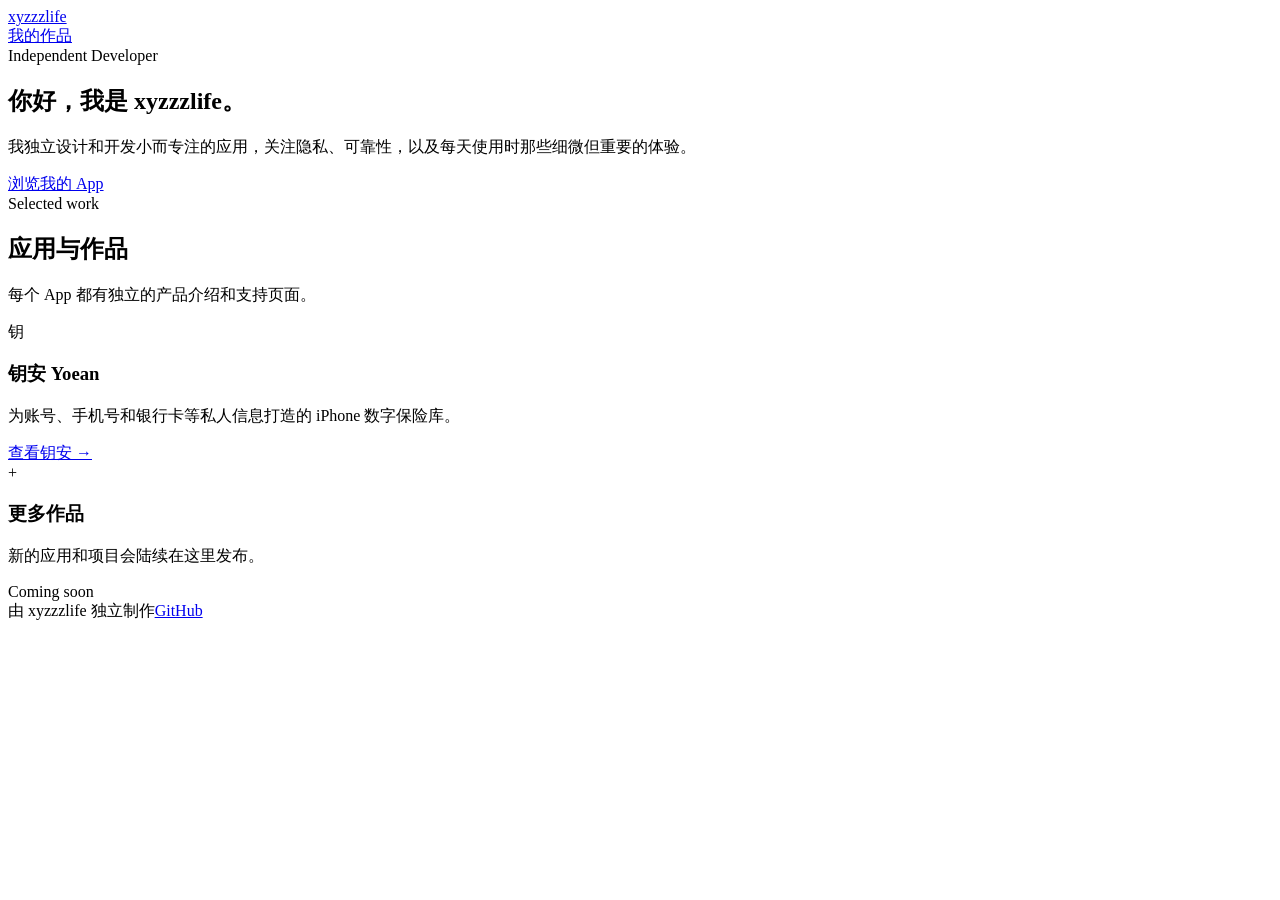
==== index.html @ 26d47998 "Add developer homepage" ====
<!doctype html>
<html lang="zh-CN">
<head>
  <meta charset="utf-8">
  <meta name="viewport" content="width=device-width, initial-scale=1">
  <meta name="theme-color" content="#f6f7f3">
  <meta name="description" content="xyzzzlife 的个人开发者主页，记录独立开发的应用与项目。">
  <title>xyzzzlife — 独立开发者</title>
  <link rel="stylesheet" href="/assets/site.css">
</head>
<body>
  <header class="site-header wrap header-row"><a class="brand" href="/">xyzzzlife</a><nav class="nav" aria-label="主导航"><a href="#apps">我的作品</a></nav></header>
  <main>
    <section class="hero wrap"><div class="eyebrow">Independent Developer</div><h1>你好，我是 xyzzzlife。</h1><p class="lead">我独立设计和开发小而专注的应用，关注隐私、可靠性，以及每天使用时那些细微但重要的体验。</p><div class="actions"><a class="button primary" href="#apps">浏览我的 App</a></div></section>
    <section class="section wrap" id="apps">
      <div class="section-heading"><div class="eyebrow">Selected work</div><h2>应用与作品</h2><p>每个 App 都有独立的产品介绍和支持页面。</p></div>
      <div class="grid">
        <article class="card app-card"><div class="app-icon" aria-hidden="true">钥</div><h3>钥安 Yoean</h3><p>为账号、手机号和银行卡等私人信息打造的 iPhone 数字保险库。</p><a class="text-link" href="/yoean/">查看钥安 →</a></article>
        <article class="card app-card"><div class="app-icon" aria-hidden="true">+</div><h3>更多作品</h3><p>新的应用和项目会陆续在这里发布。</p><span class="muted">Coming soon</span></article>
      </div>
    </section>
  </main>
  <footer class="site-footer"><div class="wrap footer-row"><span>由 xyzzzlife 独立制作</span><a href="https://github.com/xyzzzlife">GitHub</a></div></footer>
</body>
</html>
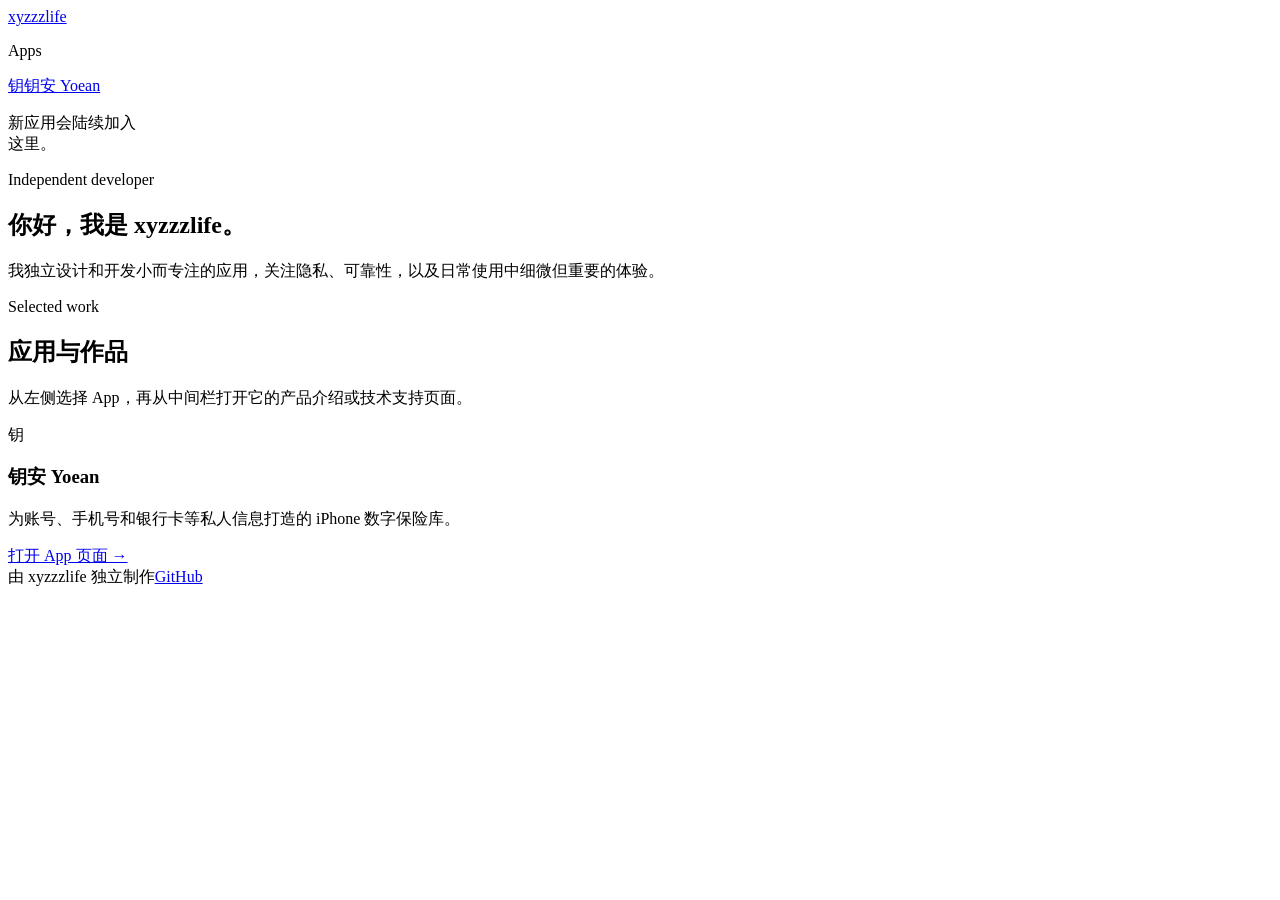
==== commit cd93ffff: "Publish developer and Yoean site" ====
--- a/index.html
+++ b/index.html
@@ -6,20 +6,37 @@
   <meta name="theme-color" content="#f6f7f3">
   <meta name="description" content="xyzzzlife 的个人开发者主页，记录独立开发的应用与项目。">
   <title>xyzzzlife — 独立开发者</title>
-  <link rel="stylesheet" href="/assets/site.css">
+  <link rel="stylesheet" href="assets/site.css">
 </head>
 <body>
-  <header class="site-header wrap header-row"><a class="brand" href="/">xyzzzlife</a><nav class="nav" aria-label="主导航"><a href="#apps">我的作品</a></nav></header>
-  <main>
-    <section class="hero wrap"><div class="eyebrow">Independent Developer</div><h1>你好，我是 xyzzzlife。</h1><p class="lead">我独立设计和开发小而专注的应用，关注隐私、可靠性，以及每天使用时那些细微但重要的体验。</p><div class="actions"><a class="button primary" href="#apps">浏览我的 App</a></div></section>
-    <section class="section wrap" id="apps">
-      <div class="section-heading"><div class="eyebrow">Selected work</div><h2>应用与作品</h2><p>每个 App 都有独立的产品介绍和支持页面。</p></div>
-      <div class="grid">
-        <article class="card app-card"><div class="app-icon" aria-hidden="true">钥</div><h3>钥安 Yoean</h3><p>为账号、手机号和银行卡等私人信息打造的 iPhone 数字保险库。</p><a class="text-link" href="/yoean/">查看钥安 →</a></article>
-        <article class="card app-card"><div class="app-icon" aria-hidden="true">+</div><h3>更多作品</h3><p>新的应用和项目会陆续在这里发布。</p><span class="muted">Coming soon</span></article>
+  <div class="site-frame home-frame">
+    <aside class="app-sidebar" aria-label="开发者与应用">
+      <a class="brand-mark" href="./">xyzzzlife</a>
+      <div>
+        <p class="side-label">Apps</p>
+        <nav class="app-list" aria-label="应用列表">
+          <a class="app-link" href="yoean/"><span class="app-glyph" aria-hidden="true">钥</span><span>钥安 Yoean</span></a>
+        </nav>
+        <p class="soon">新应用会陆续加入<br>这里。</p>
       </div>
-    </section>
-  </main>
-  <footer class="site-footer"><div class="wrap footer-row"><span>由 xyzzzlife 独立制作</span><a href="https://github.com/xyzzzlife">GitHub</a></div></footer>
+    </aside>
+    <main class="content-pane">
+      <section class="hero">
+        <p class="panel-kicker">Independent developer</p>
+        <h1>你好，我是 xyzzzlife。</h1>
+        <p class="lead">我独立设计和开发小而专注的应用，关注隐私、可靠性，以及日常使用中细微但重要的体验。</p>
+      </section>
+      <section class="section">
+        <div class="section-heading"><p class="panel-kicker">Selected work</p><h2>应用与作品</h2><p>从左侧选择 App，再从中间栏打开它的产品介绍或技术支持页面。</p></div>
+        <article class="card app-card">
+          <div class="app-icon" aria-hidden="true">钥</div>
+          <h3>钥安 Yoean</h3>
+          <p>为账号、手机号和银行卡等私人信息打造的 iPhone 数字保险库。</p>
+          <a class="text-link" href="yoean/">打开 App 页面 →</a>
+        </article>
+      </section>
+      <footer class="content-footer"><span>由 xyzzzlife 独立制作</span><a href="https://github.com/xyzzzlife">GitHub</a></footer>
+    </main>
+  </div>
 </body>
 </html>
